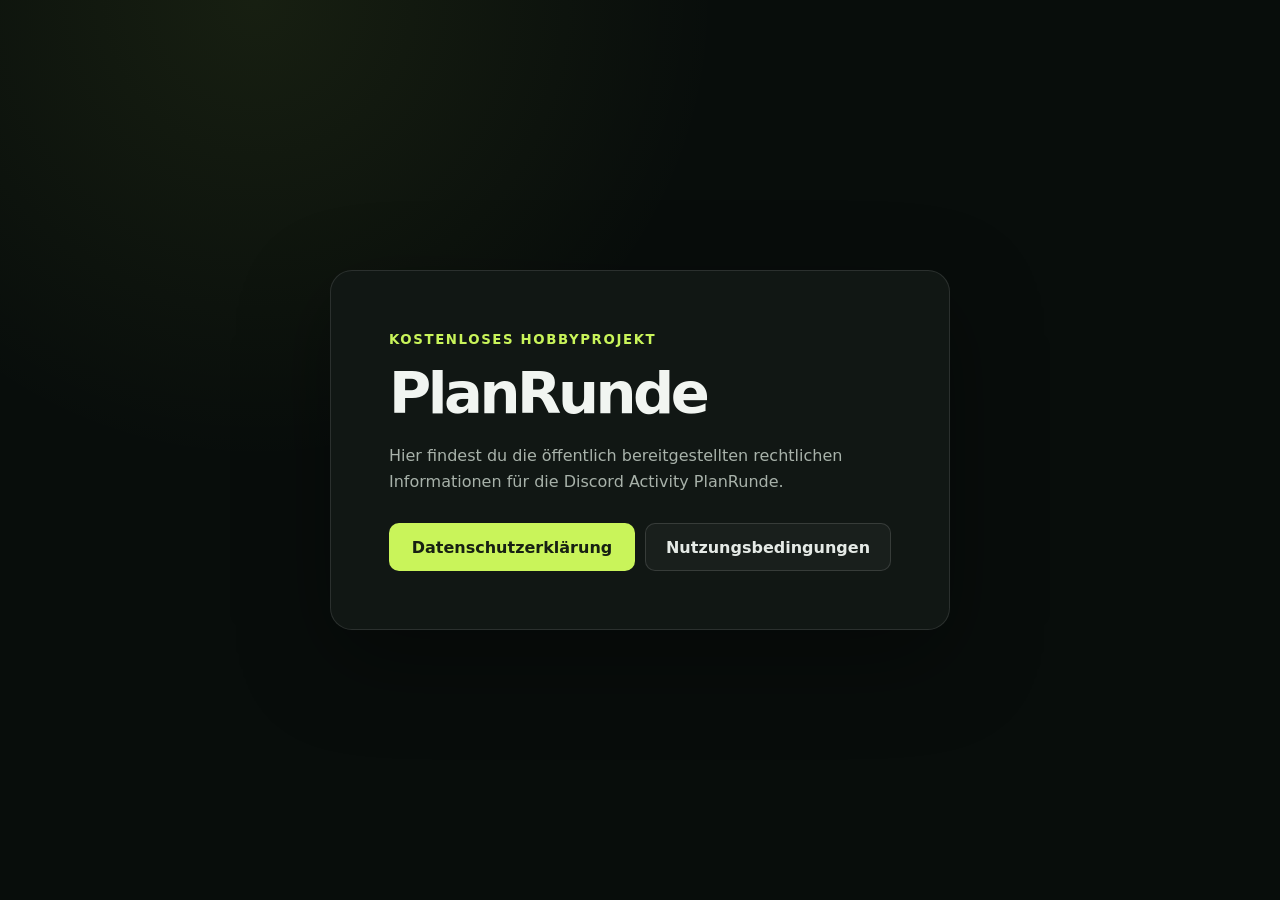
==== index.html @ 18f6b0ee "Publish neutral PlanRunde legal pages" ====
<!doctype html>
<html lang="de">
  <head>
    <meta charset="UTF-8" />
    <meta name="viewport" content="width=device-width, initial-scale=1.0" />
    <meta name="robots" content="noindex, nofollow, noarchive, nosnippet" />
    <meta name="googlebot" content="noindex, nofollow, noarchive, nosnippet" />
    <meta name="theme-color" content="#0d1110" />
    <title>Rechtliche Informationen · PlanRunde</title>
    <style>
      :root {
        color-scheme: dark;
        font-family: Inter, ui-sans-serif, system-ui, sans-serif;
        background: #080d0b;
        color: #f1f5f1;
      }

      * {
        box-sizing: border-box;
      }

      body {
        min-height: 100vh;
        display: grid;
        place-items: center;
        margin: 0;
        padding: 24px;
        background:
          radial-gradient(circle at 20% 0%, rgba(201, 244, 90, 0.08), transparent 34%),
          #080d0b;
      }

      main {
        width: min(620px, 100%);
        padding: clamp(28px, 7vw, 58px);
        border: 1px solid rgba(255, 255, 255, 0.11);
        border-radius: 22px;
        background: #111714;
        box-shadow: 0 30px 90px rgba(0, 0, 0, 0.35);
      }

      small {
        color: #c9f45a;
        font-weight: 800;
        letter-spacing: 0.12em;
        text-transform: uppercase;
      }

      h1 {
        margin: 12px 0;
        font-size: clamp(2rem, 7vw, 3.6rem);
        letter-spacing: -0.06em;
      }

      p {
        color: #a8b2aa;
        line-height: 1.65;
      }

      nav {
        display: grid;
        grid-template-columns: repeat(2, minmax(0, 1fr));
        gap: 10px;
        margin-top: 28px;
      }

      a {
        min-height: 48px;
        display: grid;
        place-items: center;
        padding: 10px;
        color: #172013;
        font-weight: 800;
        text-align: center;
        text-decoration: none;
        border-radius: 10px;
        background: #c9f45a;
      }

      a:last-child {
        color: #e5eae6;
        border: 1px solid rgba(255, 255, 255, 0.13);
        background: rgba(255, 255, 255, 0.035);
      }

      @media (max-width: 520px) {
        nav {
          grid-template-columns: 1fr;
        }
      }
    </style>
  </head>
  <body>
    <main>
      <small>Kostenloses Hobbyprojekt</small>
      <h1>PlanRunde</h1>
      <p>
        Hier findest du die öffentlich bereitgestellten rechtlichen Informationen
        für die Discord Activity PlanRunde.
      </p>
      <nav aria-label="Rechtliche Informationen">
        <a href="./privacy/">Datenschutzerklärung</a>
        <a href="./terms/">Nutzungsbedingungen</a>
      </nav>
    </main>
  </body>
</html>
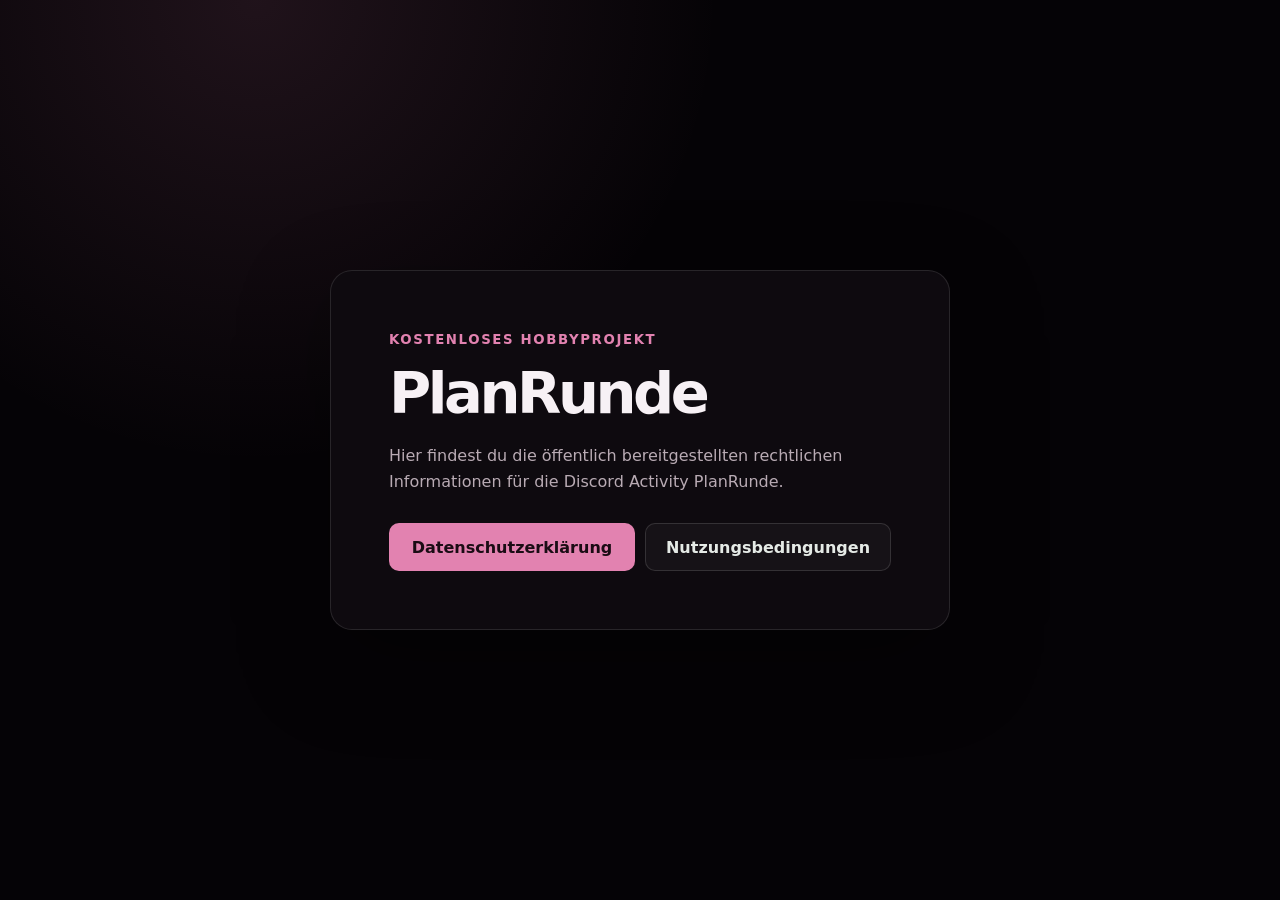
==== commit ed229175: "Update PlanRunde dark rose theme" ====
--- a/index.html
+++ b/index.html
@@ -5,14 +5,14 @@
     <meta name="viewport" content="width=device-width, initial-scale=1.0" />
     <meta name="robots" content="noindex, nofollow, noarchive, nosnippet" />
     <meta name="googlebot" content="noindex, nofollow, noarchive, nosnippet" />
-    <meta name="theme-color" content="#0d1110" />
+    <meta name="theme-color" content="#050306" />
     <title>Rechtliche Informationen · PlanRunde</title>
     <style>
       :root {
         color-scheme: dark;
         font-family: Inter, ui-sans-serif, system-ui, sans-serif;
-        background: #080d0b;
-        color: #f1f5f1;
+        background: #050306;
+        color: #f7f1f5;
       }
 
       * {
@@ -26,8 +26,8 @@
         margin: 0;
         padding: 24px;
         background:
-          radial-gradient(circle at 20% 0%, rgba(201, 244, 90, 0.08), transparent 34%),
-          #080d0b;
+          radial-gradient(circle at 20% 0%, rgba(226, 130, 176, 0.12), transparent 34%),
+          #050306;
       }
 
       main {
@@ -35,12 +35,12 @@
         padding: clamp(28px, 7vw, 58px);
         border: 1px solid rgba(255, 255, 255, 0.11);
         border-radius: 22px;
-        background: #111714;
+        background: #0e0a0f;
         box-shadow: 0 30px 90px rgba(0, 0, 0, 0.35);
       }
 
       small {
-        color: #c9f45a;
+        color: #e282b0;
         font-weight: 800;
         letter-spacing: 0.12em;
         text-transform: uppercase;
@@ -53,7 +53,7 @@
       }
 
       p {
-        color: #a8b2aa;
+        color: #b9abb4;
         line-height: 1.65;
       }
 
@@ -69,12 +69,12 @@
         display: grid;
         place-items: center;
         padding: 10px;
-        color: #172013;
+        color: #1a0c14;
         font-weight: 800;
         text-align: center;
         text-decoration: none;
         border-radius: 10px;
-        background: #c9f45a;
+        background: #e282b0;
       }
 
       a:last-child {
